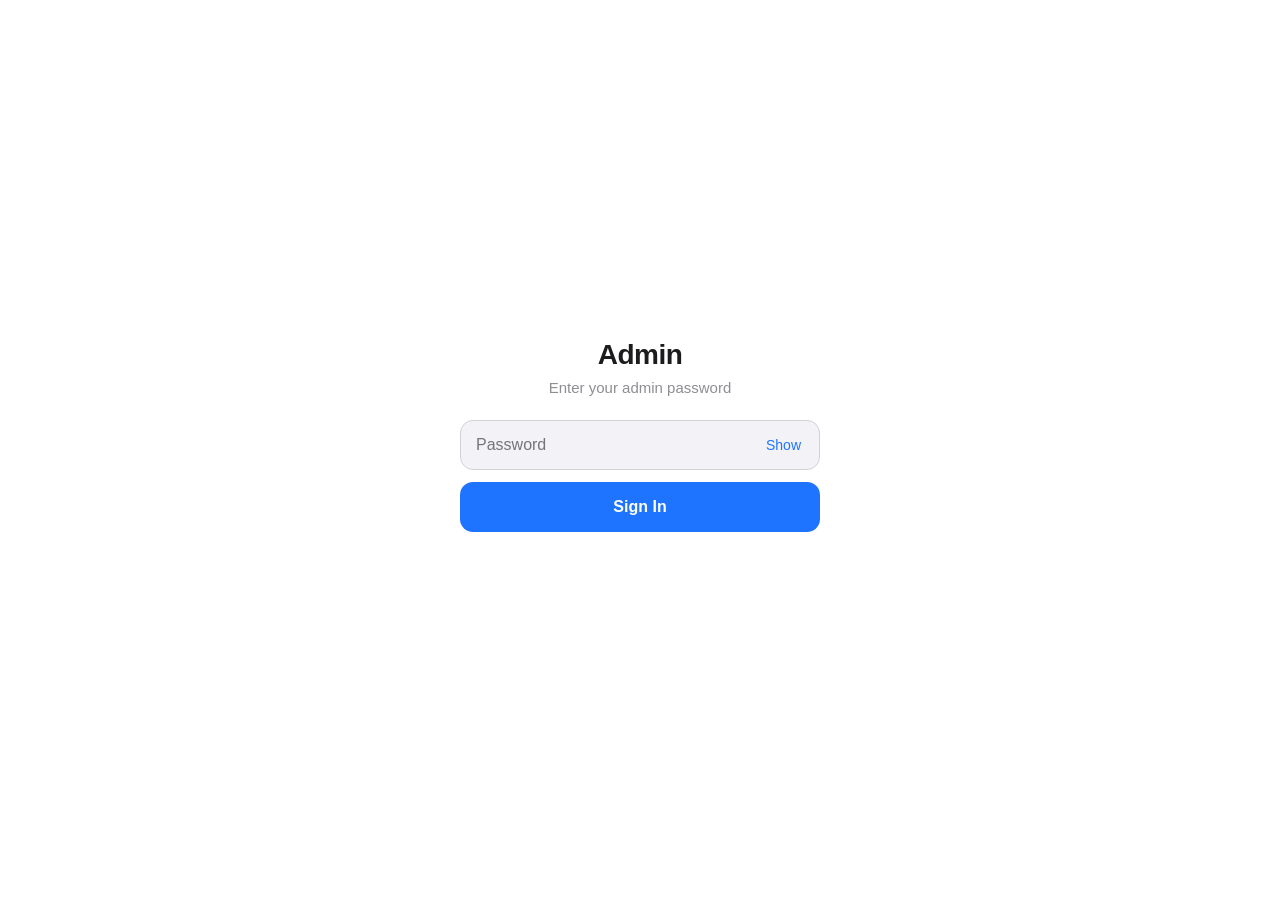
==== admin/index.html @ 004aa9c4 "Update admin login" ====
<!DOCTYPE html>
<html lang="en">

<head>
  <meta charset="UTF-8">
  <meta name="viewport" content="width=device-width, initial-scale=1.0">
  <title>Itswahyuna | Admin</title>

  <style>
    * {
      box-sizing: border-box;
    }

    body {
      margin: 0;
      min-height: 100vh;
      font-family:
        -apple-system,
        BlinkMacSystemFont,
        "SF Pro Text",
        Arial,
        sans-serif;
      background: #ffffff;
      color: #1c1c1e;
    }

    .login-screen {
      min-height: 100vh;
      display: flex;
      align-items: center;
      justify-content: center;
      padding: 24px;
      background: #ffffff;
    }

    .login-box {
      width: 100%;
      max-width: 360px;
    }

    .login-title {
      text-align: center;
      font-size: 28px;
      font-weight: 600;
      margin-bottom: 8px;
      letter-spacing: -0.5px;
    }

    .login-subtitle {
      text-align: center;
      color: #8e8e93;
      font-size: 15px;
      margin-bottom: 24px;
    }

    .password-wrapper {
      position: relative;
    }

    #password {
      width: 100%;
      height: 50px;
      border: 1px solid #d1d1d6;
      border-radius: 13px;
      padding: 0 52px 0 15px;
      font-size: 16px;
      outline: none;
      background: #f2f2f7;
      color: #1c1c1e;
      transition: 0.2s;
    }

    #password:focus {
      background: #ffffff;
      border-color: #1f74ff;
      box-shadow: 0 0 0 2px rgba(0, 122, 255, 0.12);
    }

    .show-password {
      position: absolute;
      right: 14px;
      top: 50%;
      transform: translateY(-50%);
      border: none;
      background: transparent;
      color: #1f74ff;
      font-size: 14px;
      cursor: pointer;
      padding: 5px;
    }

    #loginButton {
      width: 100%;
      height: 50px;
      margin-top: 12px;
      border: none;
      border-radius: 13px;
      background: #1f74ff;
      color: #ffffff;
      font-size: 16px;
      font-weight: 600;
      cursor: pointer;
      transition: 0.15s;
    }

    #loginButton:active {
      opacity: 0.7;
      transform: scale(0.98);
    }

    #loginButton:disabled {
      opacity: 0.5;
      cursor: default;
    }

    .error {
      min-height: 18px;
      margin-top: 12px;
      text-align: center;
      color: #ff3b30;
      font-size: 13px;
    }

    .messages-screen {
      display: none;
      max-width: 700px;
      margin: auto;
      padding: 20px;
      background: #ffffff;
    }

    .header {
      display: flex;
      align-items: center;
      justify-content: space-between;
      margin-bottom: 20px;
    }

    .header h2 {
      margin: 0;
      font-size: 28px;
      font-weight: 600;
    }

    .logout {
      border: none;
      background: #f2f2f7;
      color: #007aff;
      padding: 9px 14px;
      border-radius: 10px;
      font-size: 14px;
      cursor: pointer;
    }

    ul {
      padding: 0;
      margin: 0;
      list-style: none;
    }

    li {
      background: #f2f2f7;
      padding: 16px;
      margin-bottom: 10px;
      border-radius: 16px;
    }

    .date {
      font-size: 12px;
      color: #8e8e93;
    }

    .name {
      font-weight: 600;
      margin-top: 6px;
      font-size: 16px;
    }

    .message {
      margin: 7px 0;
      font-size: 16px;
      line-height: 1.45;
      word-break: break-word;
    }

    .device {
      font-size: 12px;
      color: #8e8e93;
    }

    .loading {
      text-align: center;
      color: #8e8e93;
      padding: 25px;
    }
  </style>
</head>

<body>

  <div class="login-screen" id="loginScreen">

    <div class="login-box">

      <div class="login-title">
        Admin
      </div>

      <div class="login-subtitle">
        Enter your admin password
      </div>

      <div class="password-wrapper">

        <input type="password" id="password" placeholder="Password" autocomplete="current-password">

        <button class="show-password" id="showPassword" type="button">
          Show
        </button>

      </div>

      <button id="loginButton" type="button">
        Sign In
      </button>

      <div class="error" id="loginError"></div>

    </div>

  </div>

  <main class="messages-screen" id="messagesScreen">

    <div class="header">

      <h2>
        Messages
      </h2>

      <button class="logout" id="logoutButton">
        Sign Out
      </button>

    </div>

    <ul id="messages">

      <li class="loading">
        Loading messages...
      </li>

    </ul>

  </main>

  <script>
    const API =
      "https://wahyunaserver.wahyunadragon.workers.dev";

    const RECEIVE_API =
      API + "/receive-anonymous-messages";

    const loginScreen =
      document.getElementById("loginScreen");

    const messagesScreen =
      document.getElementById("messagesScreen");

    const passwordInput =
      document.getElementById("password");

    const loginButton =
      document.getElementById("loginButton");

    const loginError =
      document.getElementById("loginError");

    const messages =
      document.getElementById("messages");

    const showPassword =
      document.getElementById("showPassword");

    const logoutButton =
      document.getElementById("logoutButton");

    showPassword.addEventListener(
      "click",
      () => {

        if (
          passwordInput.type === "password"
        ) {

          passwordInput.type = "text";
          showPassword.textContent = "Hide";

        } else {

          passwordInput.type = "password";
          showPassword.textContent = "Show";

        }

      }
    );

    loginButton.addEventListener(
      "click",
      login
    );

    passwordInput.addEventListener(
      "keydown",
      event => {

        if (event.key === "Enter") {
          login();
        }

      }
    );

    async function login() {

      const password =
        passwordInput.value;

      loginError.textContent = "";

      if (!password) {

        loginError.textContent =
          "Please enter your password.";

        return;
      }

      loginButton.disabled = true;
      loginButton.textContent = "Checking...";

      try {

        const response =
          await fetch(
            RECEIVE_API,
            {
              method: "POST",
              headers: {
                "Content-Type": "application/json"
              },
              body: JSON.stringify({
                password: password
              })
            }
          );

        const result =
          await response.json();

        if (
          !response.ok ||
          !result.success
        ) {

          throw new Error(
            result.error ||
            "Invalid password"
          );

        }

        loginScreen.style.display =
          "none";

        messagesScreen.style.display =
          "block";

        displayMessages(
          result.data
        );

      } catch (error) {

        console.error(error);

        loginError.textContent =
          "Incorrect password or an error occurred.";

      } finally {

        loginButton.disabled =
          false;

        loginButton.textContent =
          "Sign In";

      }

    }

    function getRelativeTime(timestamp) {

      const messageDate =
        new Date(timestamp);

      const now =
        new Date();

      const difference =
        now.getTime() -
        messageDate.getTime();

      const seconds =
        Math.floor(difference / 1000);

      const minutes =
        Math.floor(seconds / 60);

      const hours =
        Math.floor(minutes / 60);

      const days =
        Math.floor(hours / 24);

      if (seconds < 60) {
        return "Just now";
      }

      if (minutes < 60) {
        return minutes === 1
          ? "1 minute ago"
          : `${minutes} minutes ago`;
      }

      if (hours < 24) {
        return hours === 1
          ? "1 hour ago"
          : `${hours} hours ago`;
      }

      if (days < 30) {
        return days === 1
          ? "1 day ago"
          : `${days} days ago`;
      }

      return messageDate.toLocaleDateString(
        "en-US",
        {
          month: "long",
          day: "numeric",
          year: "numeric"
        }
      );

    }

    function displayMessages(data) {

      messages.innerHTML = "";

      if (
        !data ||
        data.length === 0
      ) {

        messages.innerHTML = `
          <li class="loading">
            No messages yet.
          </li>
        `;

        return;
      }

      data.forEach(item => {

        const li =
          document.createElement("li");

        const date =
          getRelativeTime(
            item.timestamp
          );

        li.innerHTML = `
          <div class="date">
            ${escapeHTML(date)}
          </div>

          <div class="name">
            ${escapeHTML(item.name)}
          </div>

          <div class="message">
            ${escapeHTML(item.message)}
          </div>

          <div class="device">
            ${escapeHTML(item.device)}
          </div>
        `;

        messages.appendChild(li);

      });

    }

    function escapeHTML(text) {

      const div =
        document.createElement("div");

      div.textContent =
        String(text);

      return div.innerHTML;

    }

    logoutButton.addEventListener(
      "click",
      () => {

        passwordInput.value = "";
        loginError.textContent = "";

        messagesScreen.style.display =
          "none";

        loginScreen.style.display =
          "flex";

      }
    );
  </script>

</body>

</html>
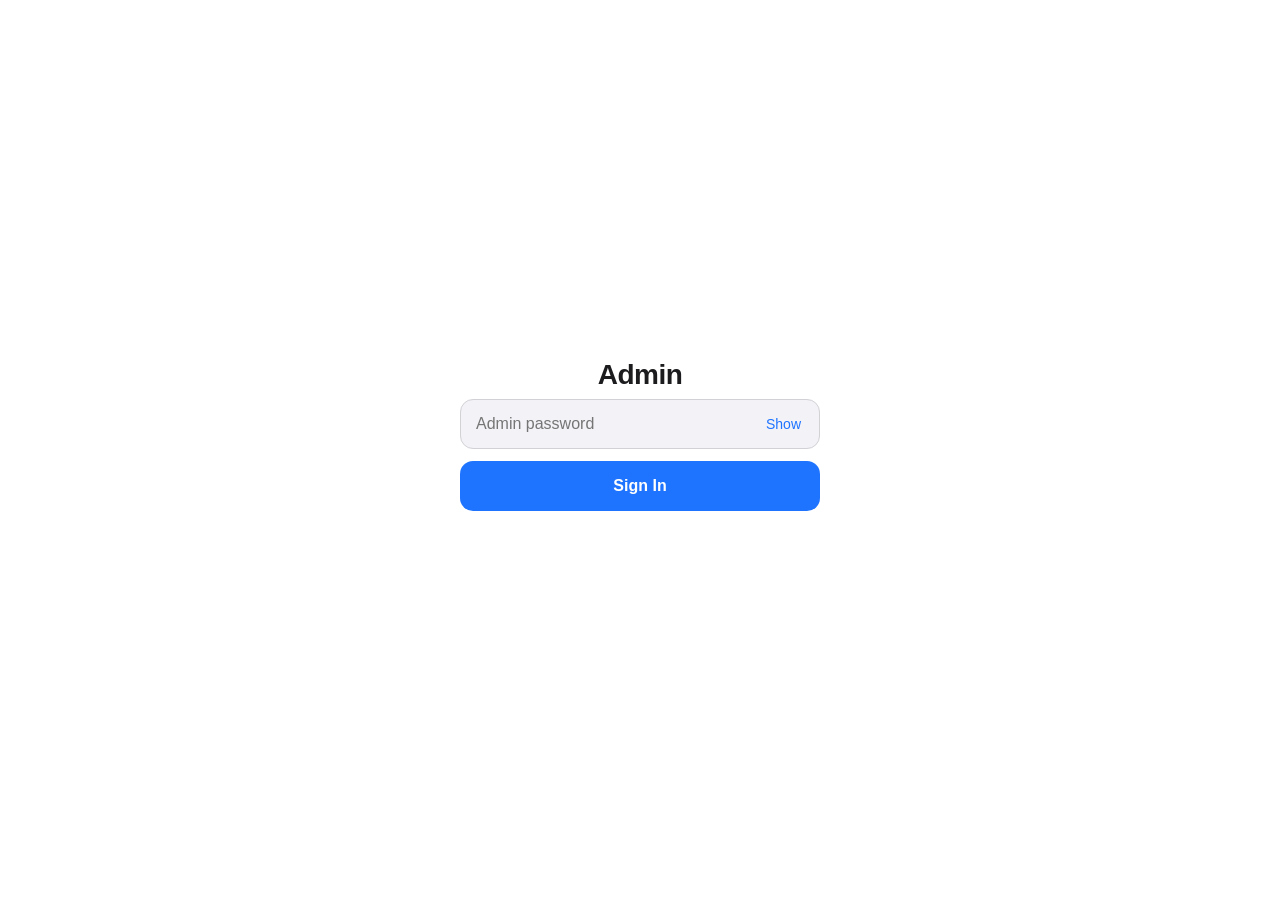
==== commit 6b1024b6: "Update admin login" ====
--- a/admin/index.html
+++ b/admin/index.html
@@ -206,13 +206,9 @@
         Admin
       </div>
 
-      <div class="login-subtitle">
-        Enter your admin password
-      </div>
-
       <div class="password-wrapper">
 
-        <input type="password" id="password" placeholder="Password" autocomplete="current-password">
+        <input type="password" id="password" placeholder="Admin password" autocomplete="current-password">
 
         <button class="show-password" id="showPassword" type="button">
           Show
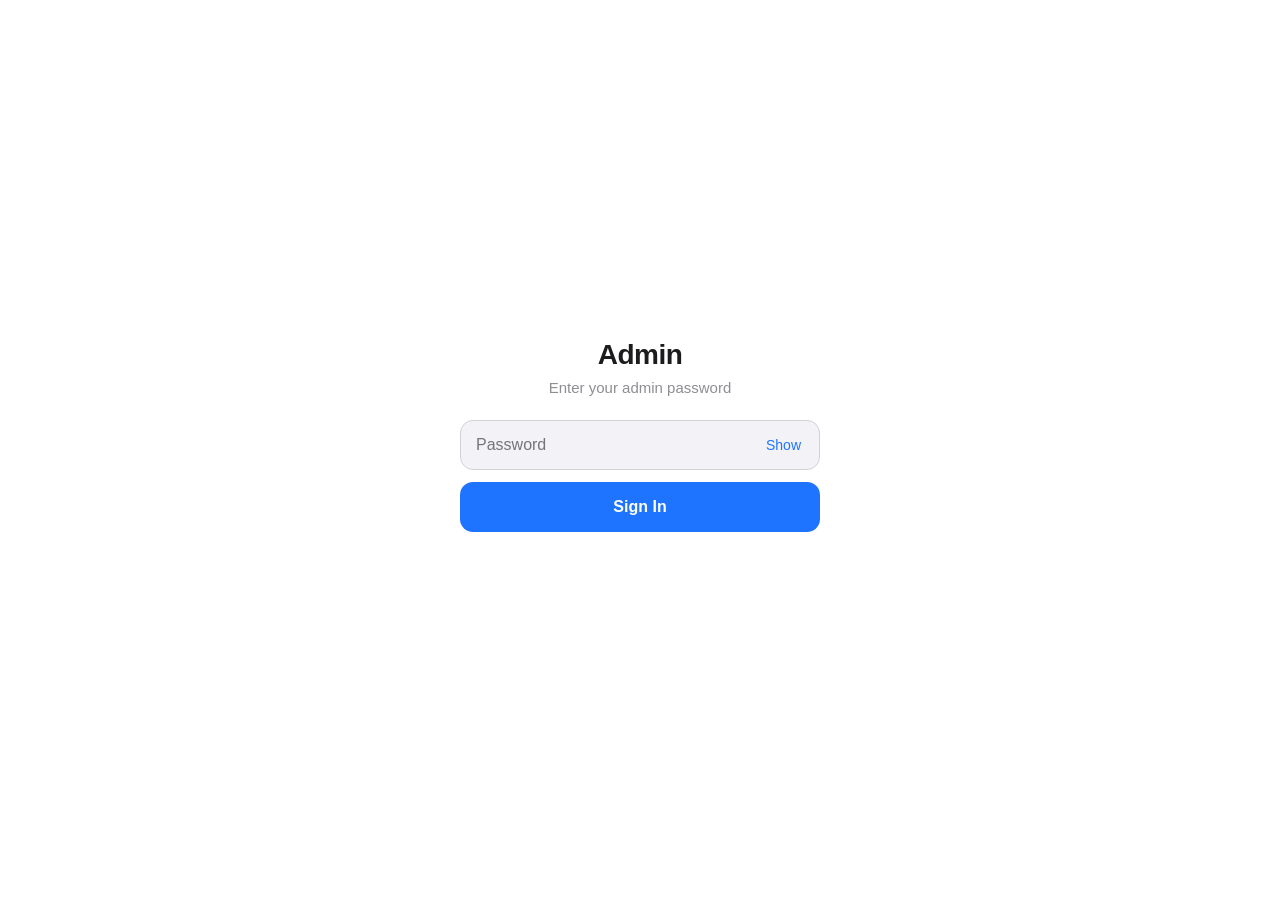
==== commit ae22fee3: "Update admin login" ====
--- a/admin/index.html
+++ b/admin/index.html
@@ -206,9 +206,13 @@
         Admin
       </div>
 
+      <div class="login-subtitle">
+        Enter your admin password
+      </div>
+
       <div class="password-wrapper">
 
-        <input type="password" id="password" placeholder="Admin password" autocomplete="current-password">
+        <input type="password" id="password" placeholder="Password" autocomplete="current-password">
 
         <button class="show-password" id="showPassword" type="button">
           Show
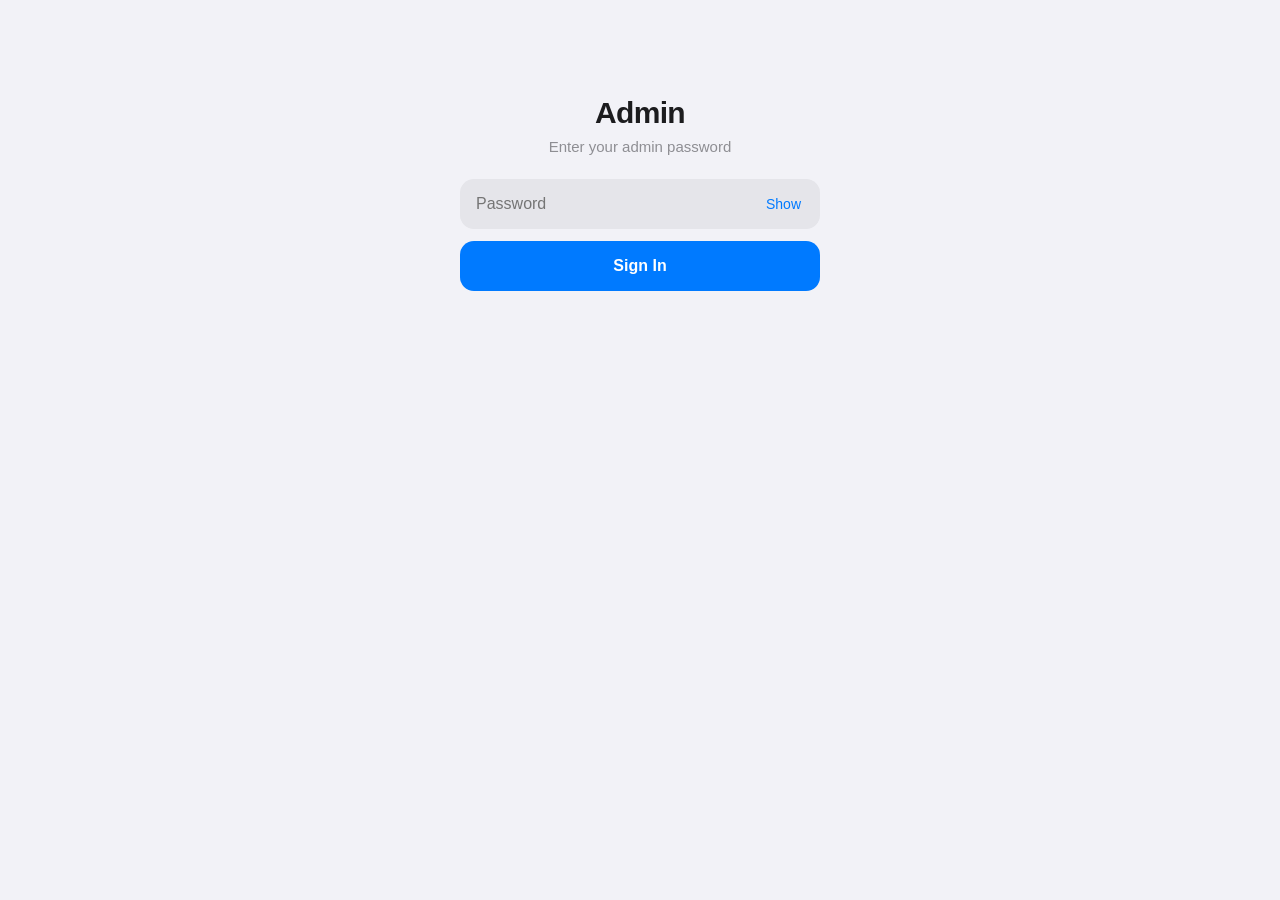
==== commit c9f2cc23: "Add files via upload" ====
--- a/admin/index.html
+++ b/admin/index.html
@@ -4,14 +4,27 @@
 <head>
   <meta charset="UTF-8">
   <meta name="viewport" content="width=device-width, initial-scale=1.0">
+  <meta name="theme-color" content="#f2f2f7">
   <title>Itswahyuna | Admin</title>
 
   <style>
     * {
       box-sizing: border-box;
+      -webkit-tap-highlight-color: transparent;
     }
 
     body {
+      --admin-background: #f2f2f7;
+      --admin-surface: #ffffff;
+      --admin-secondary-surface: #e5e5ea;
+      --admin-text: #1c1c1e;
+      --admin-secondary-text: #8e8e93;
+      --admin-separator: rgba(60, 60, 67, 0.12);
+      --admin-subtle-separator: rgba(60, 60, 67, 0.08);
+      --admin-blue: #007aff;
+      --admin-red: #ff3b30;
+      --admin-card-shadow: 0 2px 8px rgba(0, 0, 0, 0.035);
+      color-scheme: light;
       margin: 0;
       min-height: 100vh;
       font-family:
@@ -20,17 +33,31 @@
         "SF Pro Text",
         Arial,
         sans-serif;
-      background: #ffffff;
-      color: #1c1c1e;
+      background: var(--admin-background);
+      color: var(--admin-text);
+    }
+
+    body:not(.bright) {
+      --admin-background: #000000;
+      --admin-surface: #1c1c1e;
+      --admin-secondary-surface: #2c2c2e;
+      --admin-text: #f2f2f7;
+      --admin-secondary-text: #8e8e93;
+      --admin-separator: #38383a;
+      --admin-subtle-separator: rgba(84, 84, 88, 0.65);
+      --admin-blue: #0a84ff;
+      --admin-red: #ff453a;
+      --admin-card-shadow: none;
+      color-scheme: dark;
     }
 
     .login-screen {
       min-height: 100vh;
       display: flex;
-      align-items: center;
+      align-items: flex-start;
       justify-content: center;
-      padding: 24px;
-      background: #ffffff;
+      padding: clamp(48px, 12vh, 96px) 24px 24px;
+      background: var(--admin-background);
     }
 
     .login-box {
@@ -40,15 +67,15 @@
 
     .login-title {
       text-align: center;
-      font-size: 28px;
-      font-weight: 600;
+      font-size: 30px;
+      font-weight: 700;
       margin-bottom: 8px;
-      letter-spacing: -0.5px;
+      letter-spacing: -0.7px;
     }
 
     .login-subtitle {
       text-align: center;
-      color: #8e8e93;
+      color: var(--admin-secondary-text);
       font-size: 15px;
       margin-bottom: 24px;
     }
@@ -60,20 +87,20 @@
     #password {
       width: 100%;
       height: 50px;
-      border: 1px solid #d1d1d6;
-      border-radius: 13px;
+      border: 1px solid transparent;
+      border-radius: 14px;
       padding: 0 52px 0 15px;
       font-size: 16px;
       outline: none;
-      background: #f2f2f7;
-      color: #1c1c1e;
-      transition: 0.2s;
+      background: var(--admin-secondary-surface);
+      color: var(--admin-text);
+      transition: background-color 0.2s, border-color 0.2s, box-shadow 0.2s;
     }
 
     #password:focus {
-      background: #ffffff;
-      border-color: #1f74ff;
-      box-shadow: 0 0 0 2px rgba(0, 122, 255, 0.12);
+      background: var(--admin-surface);
+      border-color: var(--admin-blue);
+      box-shadow: 0 0 0 3px rgba(0, 122, 255, 0.14);
     }
 
     .show-password {
@@ -83,7 +110,7 @@
       transform: translateY(-50%);
       border: none;
       background: transparent;
-      color: #1f74ff;
+      color: var(--admin-blue);
       font-size: 14px;
       cursor: pointer;
       padding: 5px;
@@ -94,13 +121,13 @@
       height: 50px;
       margin-top: 12px;
       border: none;
-      border-radius: 13px;
-      background: #1f74ff;
+      border-radius: 14px;
+      background: var(--admin-blue);
       color: #ffffff;
       font-size: 16px;
       font-weight: 600;
       cursor: pointer;
-      transition: 0.15s;
+      transition: opacity 0.15s, transform 0.15s;
     }
 
     #loginButton:active {
@@ -117,7 +144,7 @@
       min-height: 18px;
       margin-top: 12px;
       text-align: center;
-      color: #ff3b30;
+      color: var(--admin-red);
       font-size: 13px;
     }
 
@@ -126,30 +153,81 @@
       max-width: 700px;
       margin: auto;
       padding: 20px;
-      background: #ffffff;
+      background: var(--admin-background);
+    }
+
+    @media (min-width: 768px) {
+      .messages-screen {
+        min-height: 100vh;
+        border-right: 1px solid var(--admin-separator);
+        border-left: 1px solid var(--admin-separator);
+      }
+    }
+
+    .messages-navbar {
+      position: sticky;
+      top: 0;
+      z-index: 10;
+      margin: -20px -20px 12px;
+      padding: 20px 20px 12px;
+      border-bottom: 1px solid var(--admin-separator);
+      background: var(--admin-background);
     }
 
     .header {
       display: flex;
       align-items: center;
       justify-content: space-between;
-      margin-bottom: 20px;
+      margin-bottom: 16px;
     }
 
     .header h2 {
       margin: 0;
-      font-size: 28px;
+      font-size: 32px;
+      font-weight: 700;
+      letter-spacing: -0.7px;
+    }
+
+    .logout {
+      border: none;
+      background: var(--admin-surface);
+      color: var(--admin-blue);
+      padding: 9px 14px;
+      border-radius: 999px;
+      font-size: 14px;
+      font-weight: 500;
+      cursor: pointer;
+    }
+
+    .message-tabs {
+      display: flex;
+      gap: 3px;
+      margin-bottom: 0;
+      padding: 3px;
+      border: 1px solid var(--admin-subtle-separator);
+      border-radius: 12px;
+      background: var(--admin-secondary-surface);
+    }
+
+    .message-tab {
+      border: none;
+      flex: 1;
+      min-height: 36px;
+      border-radius: 9px;
+      padding: 8px 12px;
+      background: transparent;
+      color: var(--admin-text);
+      font-size: 15px;
+      font-weight: 500;
+      cursor: pointer;
+      transition: background-color 0.18s, box-shadow 0.18s;
+    }
+
+    .message-tab.active {
+      background: var(--admin-surface);
+      color: var(--admin-text);
       font-weight: 600;
-    }
-
-    .logout {
-      border: none;
-      background: #f2f2f7;
-      color: #007aff;
-      padding: 9px 14px;
-      border-radius: 10px;
-      font-size: 14px;
-      cursor: pointer;
+      box-shadow: 0 1px 3px rgba(0, 0, 0, 0.12);
     }
 
     ul {
@@ -159,15 +237,18 @@
     }
 
     li {
-      background: #f2f2f7;
+      background: var(--admin-surface);
       padding: 16px;
-      margin-bottom: 10px;
-      border-radius: 16px;
+      margin-bottom: 12px;
+      border: 1px solid var(--admin-subtle-separator);
+      border-radius: 18px;
+      overflow-wrap: anywhere;
+      box-shadow: var(--admin-card-shadow);
     }
 
     .date {
       font-size: 12px;
-      color: #8e8e93;
+      color: var(--admin-secondary-text);
     }
 
     .name {
@@ -183,20 +264,53 @@
       word-break: break-word;
     }
 
+    .message-footer {
+      display: flex;
+      align-items: center;
+      justify-content: space-between;
+      gap: 12px;
+      margin-top: 10px;
+    }
+
+    .message-action {
+      flex: 0 0 auto;
+      border: none;
+      border-radius: 999px;
+      padding: 8px 12px;
+      background: var(--admin-secondary-surface);
+      color: var(--admin-blue);
+      font-size: 14px;
+      font-weight: 500;
+      cursor: pointer;
+    }
+
+    .logout:active,
+    .message-action:active {
+      opacity: 0.65;
+    }
+
     .device {
+      min-width: 0;
       font-size: 12px;
-      color: #8e8e93;
+      color: var(--admin-secondary-text);
+      overflow-wrap: anywhere;
+    }
+
+    .messages-error {
+      margin: 0 0 12px;
+      color: var(--admin-red);
+      font-size: 14px;
     }
 
     .loading {
       text-align: center;
-      color: #8e8e93;
+      color: var(--admin-secondary-text);
       padding: 25px;
     }
   </style>
 </head>
 
-<body>
+<body class="bright">
 
   <div class="login-screen" id="loginScreen">
 
@@ -232,19 +346,30 @@
 
   <main class="messages-screen" id="messagesScreen">
 
-    <div class="header">
-
-      <h2>
-        Messages
-      </h2>
-
-      <button class="logout" id="logoutButton">
-        Sign Out
-      </button>
-
+    <div class="messages-navbar">
+      <div class="header">
+
+        <h2>
+          Messages
+        </h2>
+
+        <button class="logout" id="logoutButton">
+          Sign Out
+        </button>
+
+      </div>
+
+      <nav class="message-tabs" role="tablist" aria-label="Message views">
+        <button class="message-tab active" id="inboxTab" type="button" role="tab"
+          aria-selected="true" aria-controls="messages">Inbox</button>
+        <button class="message-tab" id="archiveTab" type="button" role="tab"
+          aria-selected="false" aria-controls="messages">Archived</button>
+      </nav>
     </div>
 
-    <ul id="messages">
+    <p class="messages-error" id="messagesError" role="alert" hidden></p>
+
+    <ul id="messages" role="tabpanel" aria-labelledby="inboxTab">
 
       <li class="loading">
         Loading messages...
@@ -254,289 +379,8 @@
 
   </main>
 
-  <script>
-    const API =
-      "https://wahyunaserver.wahyunadragon.workers.dev";
-
-    const RECEIVE_API =
-      API + "/receive-anonymous-messages";
-
-    const loginScreen =
-      document.getElementById("loginScreen");
-
-    const messagesScreen =
-      document.getElementById("messagesScreen");
-
-    const passwordInput =
-      document.getElementById("password");
-
-    const loginButton =
-      document.getElementById("loginButton");
-
-    const loginError =
-      document.getElementById("loginError");
-
-    const messages =
-      document.getElementById("messages");
-
-    const showPassword =
-      document.getElementById("showPassword");
-
-    const logoutButton =
-      document.getElementById("logoutButton");
-
-    showPassword.addEventListener(
-      "click",
-      () => {
-
-        if (
-          passwordInput.type === "password"
-        ) {
-
-          passwordInput.type = "text";
-          showPassword.textContent = "Hide";
-
-        } else {
-
-          passwordInput.type = "password";
-          showPassword.textContent = "Show";
-
-        }
-
-      }
-    );
-
-    loginButton.addEventListener(
-      "click",
-      login
-    );
-
-    passwordInput.addEventListener(
-      "keydown",
-      event => {
-
-        if (event.key === "Enter") {
-          login();
-        }
-
-      }
-    );
-
-    async function login() {
-
-      const password =
-        passwordInput.value;
-
-      loginError.textContent = "";
-
-      if (!password) {
-
-        loginError.textContent =
-          "Please enter your password.";
-
-        return;
-      }
-
-      loginButton.disabled = true;
-      loginButton.textContent = "Checking...";
-
-      try {
-
-        const response =
-          await fetch(
-            RECEIVE_API,
-            {
-              method: "POST",
-              headers: {
-                "Content-Type": "application/json"
-              },
-              body: JSON.stringify({
-                password: password
-              })
-            }
-          );
-
-        const result =
-          await response.json();
-
-        if (
-          !response.ok ||
-          !result.success
-        ) {
-
-          throw new Error(
-            result.error ||
-            "Invalid password"
-          );
-
-        }
-
-        loginScreen.style.display =
-          "none";
-
-        messagesScreen.style.display =
-          "block";
-
-        displayMessages(
-          result.data
-        );
-
-      } catch (error) {
-
-        console.error(error);
-
-        loginError.textContent =
-          "Incorrect password or an error occurred.";
-
-      } finally {
-
-        loginButton.disabled =
-          false;
-
-        loginButton.textContent =
-          "Sign In";
-
-      }
-
-    }
-
-    function getRelativeTime(timestamp) {
-
-      const messageDate =
-        new Date(timestamp);
-
-      const now =
-        new Date();
-
-      const difference =
-        now.getTime() -
-        messageDate.getTime();
-
-      const seconds =
-        Math.floor(difference / 1000);
-
-      const minutes =
-        Math.floor(seconds / 60);
-
-      const hours =
-        Math.floor(minutes / 60);
-
-      const days =
-        Math.floor(hours / 24);
-
-      if (seconds < 60) {
-        return "Just now";
-      }
-
-      if (minutes < 60) {
-        return minutes === 1
-          ? "1 minute ago"
-          : `${minutes} minutes ago`;
-      }
-
-      if (hours < 24) {
-        return hours === 1
-          ? "1 hour ago"
-          : `${hours} hours ago`;
-      }
-
-      if (days < 30) {
-        return days === 1
-          ? "1 day ago"
-          : `${days} days ago`;
-      }
-
-      return messageDate.toLocaleDateString(
-        "en-US",
-        {
-          month: "long",
-          day: "numeric",
-          year: "numeric"
-        }
-      );
-
-    }
-
-    function displayMessages(data) {
-
-      messages.innerHTML = "";
-
-      if (
-        !data ||
-        data.length === 0
-      ) {
-
-        messages.innerHTML = `
-          <li class="loading">
-            No messages yet.
-          </li>
-        `;
-
-        return;
-      }
-
-      data.forEach(item => {
-
-        const li =
-          document.createElement("li");
-
-        const date =
-          getRelativeTime(
-            item.timestamp
-          );
-
-        li.innerHTML = `
-          <div class="date">
-            ${escapeHTML(date)}
-          </div>
-
-          <div class="name">
-            ${escapeHTML(item.name)}
-          </div>
-
-          <div class="message">
-            ${escapeHTML(item.message)}
-          </div>
-
-          <div class="device">
-            ${escapeHTML(item.device)}
-          </div>
-        `;
-
-        messages.appendChild(li);
-
-      });
-
-    }
-
-    function escapeHTML(text) {
-
-      const div =
-        document.createElement("div");
-
-      div.textContent =
-        String(text);
-
-      return div.innerHTML;
-
-    }
-
-    logoutButton.addEventListener(
-      "click",
-      () => {
-
-        passwordInput.value = "";
-        loginError.textContent = "";
-
-        messagesScreen.style.display =
-          "none";
-
-        loginScreen.style.display =
-          "flex";
-
-      }
-    );
-  </script>
+  <script src="../encrypted-storage.js"></script>
+  <script src="main.js"></script>
 
 </body>
 
